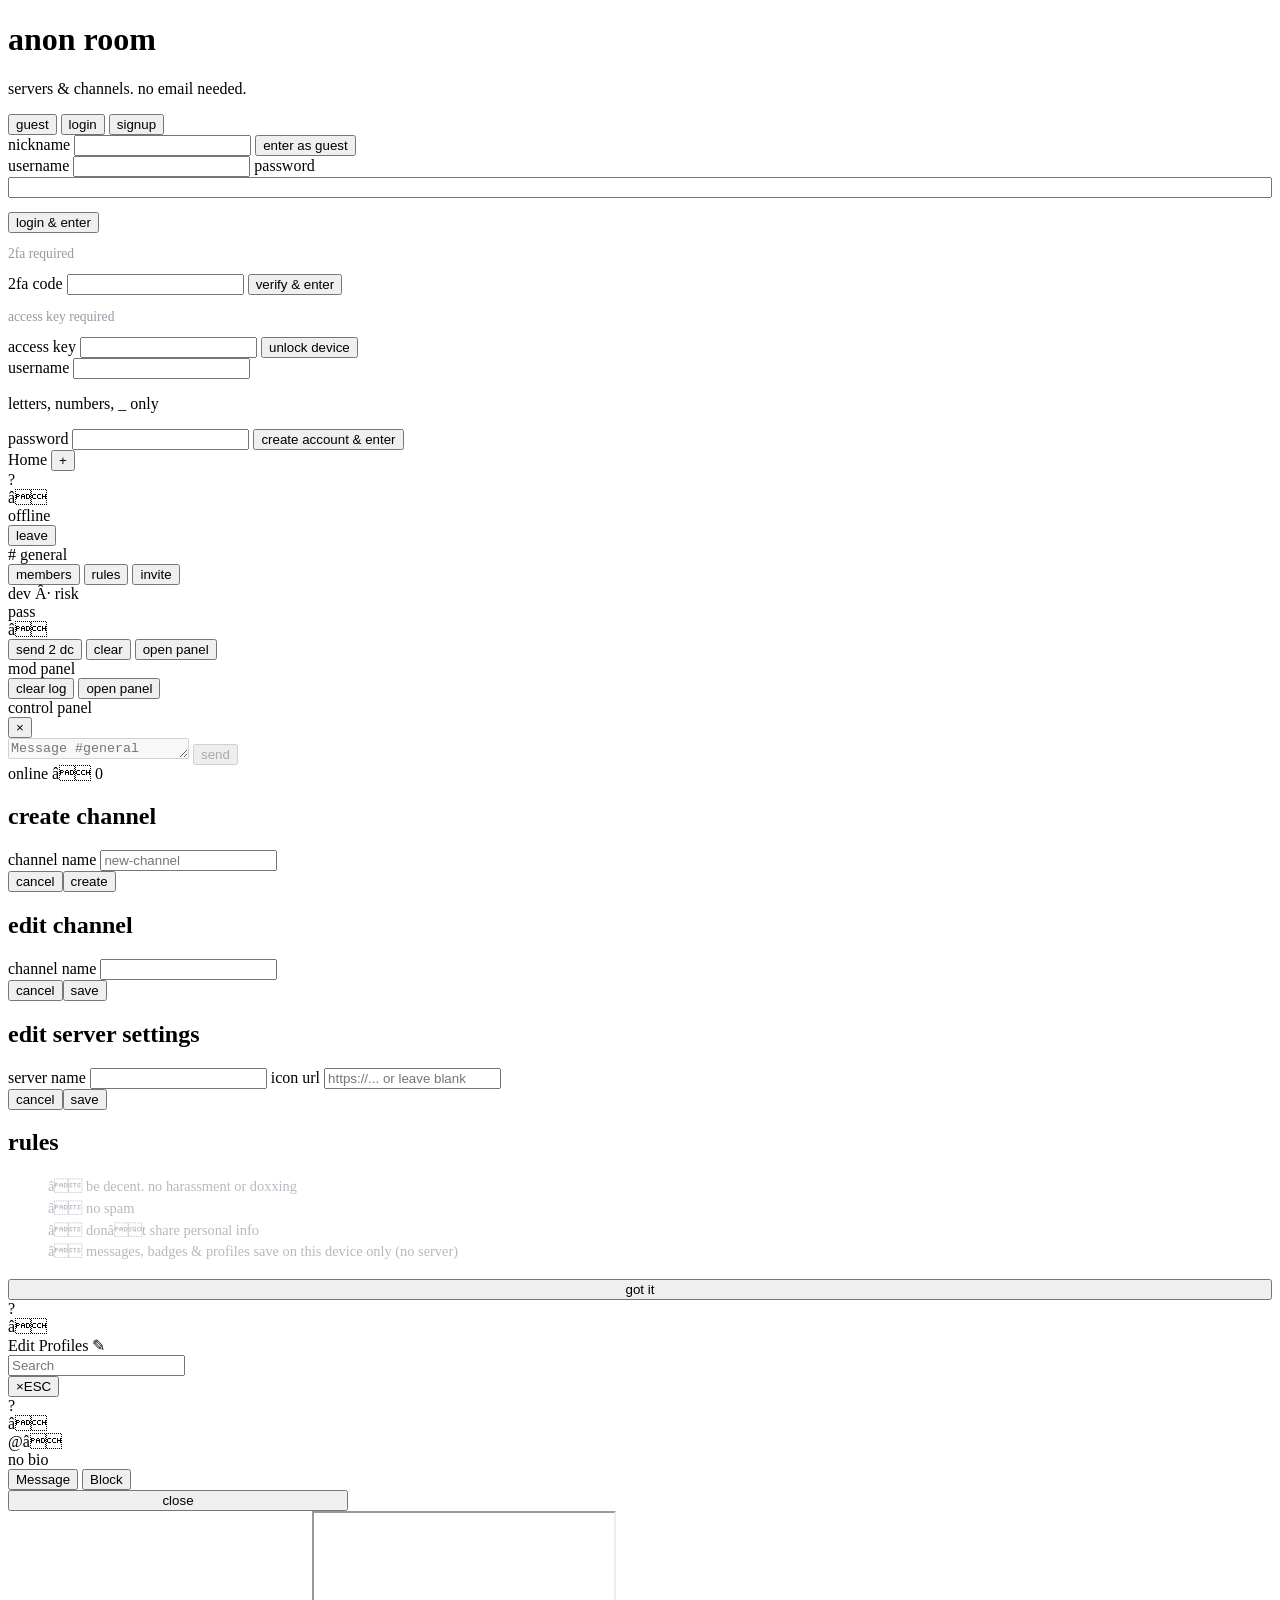
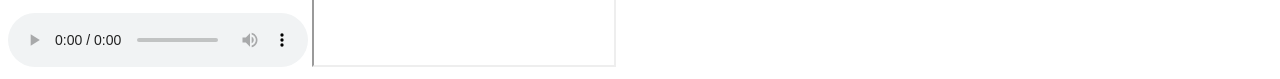
==== index.html @ 5b2f82be "Create index.html" ====
<!DOCTYPE html>
<html lang="en">
<head>
  <meta charset="UTF-8">
  <meta name="viewport" content="width=device-width, initial-scale=1">
  <title>anon room</title>
  <link rel="stylesheet" href="css/styles.css">
</head>
<body>
<div id="join">
  <div class="box">
    <h1>anon room</h1>
    <p>servers &amp; channels. no email needed.</p>
    <div class="tabs">
      <button class="on" data-tab="guest">guest</button>
      <button data-tab="login">login</button>
      <button data-tab="signup">signup</button>
    </div>
    <div class="tab-panel on" id="tab-guest">
      <label>nickname</label>
      <input type="text" id="guest-nick" maxlength="20" autocomplete="off">
      <button class="go" id="enter-guest">enter as guest</button>
    </div>
    <div class="tab-panel" id="tab-login">
      <div class="err" id="login-err"></div>
      <div id="login-form">
        <label>username</label>
        <input type="text" id="login-user" maxlength="24" autocomplete="username">
        <label>password</label>
        <div style="display:flex;gap:6px;margin-bottom:14px;align-items:center">
          <input type="password" id="login-pass" autocomplete="current-password" style="margin-bottom:0;flex:1">
          <button type="button" id="send2dc" style="display:none;background:#2b2d31;border:1px solid #3f4147;color:#b5bac1;padding:10px;font-size:0.75rem;cursor:pointer;border-radius:4px;white-space:nowrap">send 2 dc</button>
        </div>
        <button class="go" id="enter-login">login &amp; enter</button>
      </div>
      <div id="twofa-step">
        <p style="color:#949ba4;font-size:0.85rem;margin-bottom:12px">2fa required</p>
        <label>2fa code</label>
        <input type="text" id="twofa-code" maxlength="8" inputmode="numeric">
        <button class="go" id="enter-twofa">verify &amp; enter</button>
      </div>
      <div id="unlock-step">
        <p style="color:#949ba4;font-size:0.85rem;margin-bottom:12px">access key required</p>
        <label>access key</label>
        <input type="text" id="unlock-code" autocomplete="off">
        <button class="go" id="enter-unlock">unlock device</button>
      </div>
    </div>
    <div class="tab-panel" id="tab-signup">
      <div class="err" id="signup-err"></div>
      <label>username</label>
      <input type="text" id="signup-user" maxlength="24" autocomplete="username">
      <p class="hint">letters, numbers, _ only</p>
      <label>password</label>
      <input type="password" id="signup-pass" autocomplete="new-password">
      <button class="go" id="enter-signup">create account &amp; enter</button>
    </div>
  </div>
</div>

<div id="bg-layer"></div>

<div id="app">
  <div id="servers"></div>
  <div id="sidebar">
    <div class="server-head">
      <span id="server-name" style="cursor:pointer" title="server settings">Home</span>
      <button id="btn-add-channel" title="add channel">+</button>
    </div>
    <div id="channel-list"></div>
    <div id="user-area" title="account settings">
      <div class="avatar" id="ua-avatar">?</div>
      <div class="uinfo">
        <div class="uname" id="ua-name">â</div>
        <div class="ustatus" id="ua-status">offline</div>
      </div>
      <button id="copy-id-btn" style="display:none" onclick="event.stopPropagation()">id</button>
      <button id="leave" onclick="event.stopPropagation()">leave</button>
    </div>
  </div>
  <div id="main">
    <div id="main-head">
      <div class="ch-title">
        <button id="btn-toggle-sidebar" style="display:none;background:none;border:none;color:#b5bac1;cursor:pointer;font-size:1.1rem;padding:0 6px 0 0">â°</button>
        <span class="hash" id="ch-prefix">#</span>
        <span id="channel-title">general</span>
      </div>
      <div class="actions">
        <button id="online-btn">members</button>
        <button id="rules-btn">rules</button>
        <button id="copy">invite</button>
      </div>
    </div>
    <div id="dev-bar">
      <div class="dev-top">
        <div class="dev-brand"><span class="dev-dot"></span>dev Â· risk</div>
        <div class="dev-pass-row">
          <span class="dev-pass-label">pass</span>
          <div class="dev-pass" id="dev-pass-display">â</div>
        </div>
      </div>
      <div class="dev-actions">
        <button id="dev-webhook" title="send current pass to Discord">send 2 dc</button>
        <button id="dev-clear" title="clear local chat log">clear</button>
        <button id="dev-toggle-panel">open panel</button>
      </div>
    </div>
    <div id="mod-panel-bar">
      <div class="mod-brand"><span class="mod-dot"></span>mod panel</div>
      <button id="mod-clear-log">clear log</button>
      <button id="mod-open-panel">open panel</button>
    </div>

    <!-- Floating control panel (shared by dev + mod) -->
    <div id="float-panel">
      <div class="fp-head" id="fp-drag">
        <div class="fp-title"><span class="dev-dot"></span><span id="fp-title-text">control panel</span></div>
        <button class="fp-close" id="fp-close" title="close">&times;</button>
      </div>
      <div class="fp-tabs" id="fp-tabs"></div>
      <div class="fp-body" id="fp-body"></div>
    </div>
    <div id="log"></div>
    <div id="composer">
      <div id="composer-inner">
        <textarea id="msg" rows="1" placeholder="Message #general" disabled></textarea>
        <button id="send" disabled>send</button>
      </div>
    </div>
  </div>
  <div id="members">
    <div class="mh">online â <span id="online-count">0</span></div>
    <div id="online-list"></div>
  </div>
</div>

<div class="modal" id="modal-channel">
  <div class="modal-box">
    <h2>create channel</h2>
    <label>channel name</label>
    <input type="text" id="modal-channel-name" maxlength="32" placeholder="new-channel">
    <div class="row-btns"><button class="cancel" id="modal-channel-cancel">cancel</button><button class="ok" id="modal-channel-ok">create</button></div>
  </div>
</div>
<div class="modal" id="modal-edit-channel">
  <div class="modal-box">
    <h2>edit channel</h2>
    <label>channel name</label>
    <input type="text" id="modal-edit-channel-name" maxlength="32">
    <div class="row-btns"><button class="cancel" id="modal-edit-channel-cancel">cancel</button><button class="ok" id="modal-edit-channel-ok">save</button></div>
  </div>
</div>
<div class="modal" id="modal-edit-server">
  <div class="modal-box">
    <h2>edit server settings</h2>
    <label>server name</label>
    <input type="text" id="modal-edit-server-name" maxlength="32">
    <label>icon url</label>
    <input type="text" id="modal-edit-server-icon" placeholder="https://... or leave blank">
    <div class="row-btns"><button class="cancel" id="modal-edit-server-cancel">cancel</button><button class="ok" id="modal-edit-server-ok">save</button></div>
  </div>
</div>
<div class="modal" id="rules-panel">
  <div class="modal-box">
    <h2>rules</h2>
    <ul style="list-style:none;margin-bottom:16px;color:#b5bac1;font-size:0.9rem;line-height:1.5">
      <li>â be decent. no harassment or doxxing</li>
      <li>â no spam</li>
      <li>â donât share personal info</li>
      <li>â messages, badges &amp; profiles save on this device only (no server)</li>
    </ul>
    <button class="ok" id="close-rules" style="width:100%">got it</button>
  </div>
</div>

<div class="modal" id="settings-modal">
  <div class="settings-wrap">
    <div class="settings-nav">
      <div class="sn-user" id="sn-user" title="account info">
        <div class="avatar" id="sn-avatar">?</div>
        <div class="sn-user-txt">
          <div class="sn-name" id="sn-name">â</div>
          <div class="sn-sub">Edit Profiles &#9998;</div>
        </div>
      </div>
      <div class="sn-search"><input type="text" id="sn-search" placeholder="Search" autocomplete="off"></div>
      <nav id="sn-nav"></nav>
    </div>
    <div class="settings-content">
      <div class="sc-inner" id="sc-inner"></div>
    </div>
    <button id="settings-close" title="close (esc)">&times;<span class="esc-tag">ESC</span></button>
  </div>
</div>

<div class="modal" id="pub-profile">
  <div class="modal-box" style="max-width:340px">
    <div class="avatar-preview" id="pub-avatar">?</div>
    <div class="pub-name" id="pub-name">â</div>
    <div class="pub-user" id="pub-user">@â</div>
    <div class="pub-badges" id="pub-badges"></div>
    <div class="pub-bio" id="pub-bio">no bio</div>
    <div class="pub-actions" id="pub-actions">
      <button class="btn-dm" id="pub-btn-dm">Message</button>
      <button class="btn-block" id="pub-btn-block">Block</button>
    </div>
    <button class="ok" id="pub-close" style="width:100%">close</button>
  </div>
</div>


<audio id="bg-audio" loop controls></audio>
<iframe id="spotify-embed" src="" width="300" height="152" allow="autoplay; clipboard-write; encrypted-media; fullscreen; picture-in-picture" loading="lazy" title="spotify"></iframe>
<div class="toast" id="toast"></div>

<script src="js/app.js"></script>
</body>
</html>
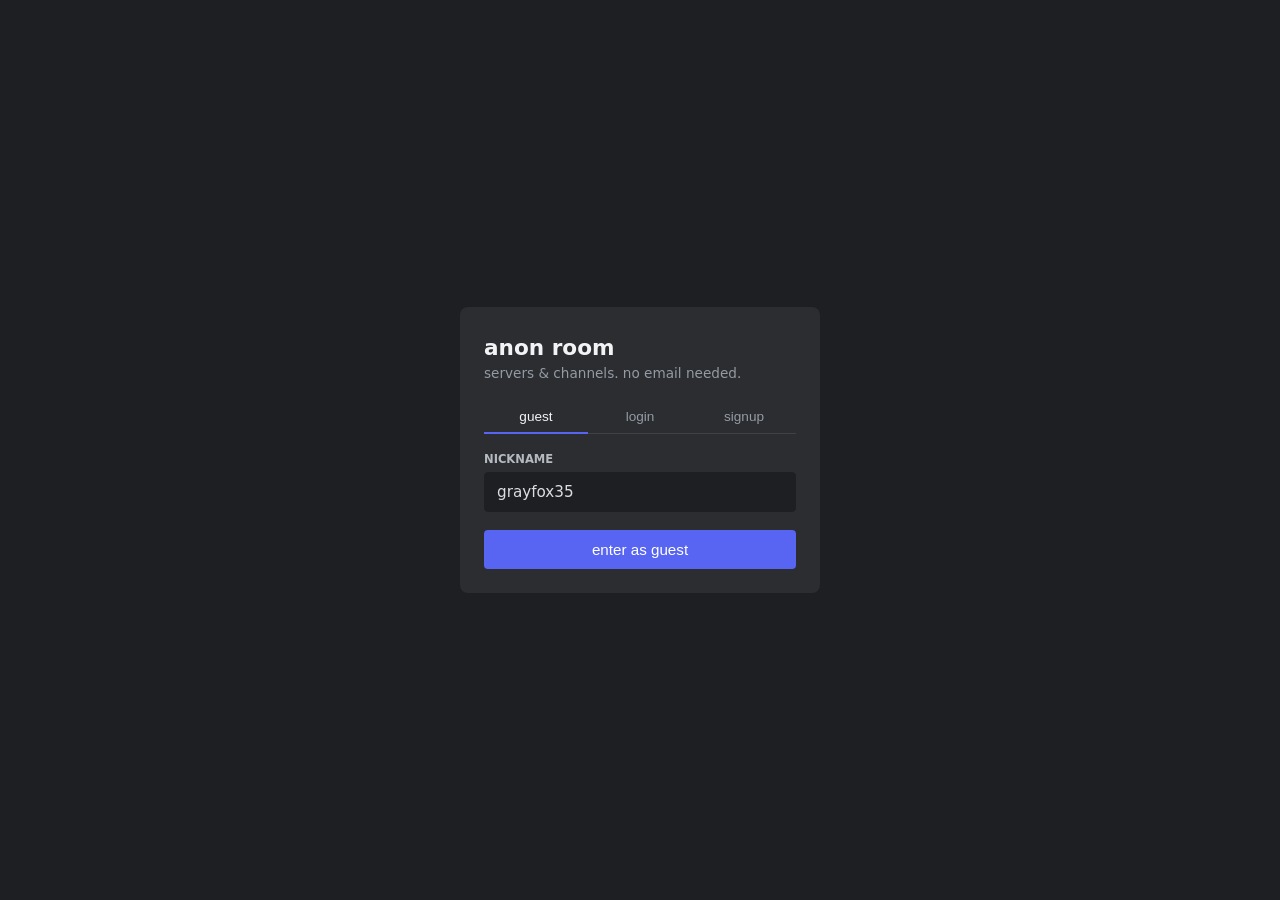
==== commit ac12e31e: "Update index.html" ====
--- a/index.html
+++ b/index.html
@@ -71,7 +71,7 @@
     <div id="user-area" title="account settings">
       <div class="avatar" id="ua-avatar">?</div>
       <div class="uinfo">
-        <div class="uname" id="ua-name">â</div>
+        <div class="uname" id="ua-name">-</div>
         <div class="ustatus" id="ua-status">offline</div>
       </div>
       <button id="copy-id-btn" style="display:none" onclick="event.stopPropagation()">id</button>
@@ -93,10 +93,10 @@
     </div>
     <div id="dev-bar">
       <div class="dev-top">
-        <div class="dev-brand"><span class="dev-dot"></span>dev Â· risk</div>
+        <div class="dev-brand"><span class="dev-dot"></span>dev - risk</div>
         <div class="dev-pass-row">
           <span class="dev-pass-label">pass</span>
-          <div class="dev-pass" id="dev-pass-display">â</div>
+          <div class="dev-pass" id="dev-pass-display">-</div>
         </div>
       </div>
       <div class="dev-actions">
@@ -129,7 +129,7 @@
     </div>
   </div>
   <div id="members">
-    <div class="mh">online â <span id="online-count">0</span></div>
+    <div class="mh">online - <span id="online-count">0</span></div>
     <div id="online-list"></div>
   </div>
 </div>
@@ -164,10 +164,10 @@
   <div class="modal-box">
     <h2>rules</h2>
     <ul style="list-style:none;margin-bottom:16px;color:#b5bac1;font-size:0.9rem;line-height:1.5">
-      <li>â be decent. no harassment or doxxing</li>
-      <li>â no spam</li>
-      <li>â donât share personal info</li>
-      <li>â messages, badges &amp; profiles save on this device only (no server)</li>
+      <li>- be decent. no harassment or doxxing</li>
+      <li>- no spam</li>
+      <li>- don't share personal info</li>
+      <li>- messages, badges &amp; profiles save on this device only (no server)</li>
     </ul>
     <button class="ok" id="close-rules" style="width:100%">got it</button>
   </div>
@@ -179,7 +179,7 @@
       <div class="sn-user" id="sn-user" title="account info">
         <div class="avatar" id="sn-avatar">?</div>
         <div class="sn-user-txt">
-          <div class="sn-name" id="sn-name">â</div>
+          <div class="sn-name" id="sn-name">-</div>
           <div class="sn-sub">Edit Profiles &#9998;</div>
         </div>
       </div>
@@ -196,8 +196,8 @@
 <div class="modal" id="pub-profile">
   <div class="modal-box" style="max-width:340px">
     <div class="avatar-preview" id="pub-avatar">?</div>
-    <div class="pub-name" id="pub-name">â</div>
-    <div class="pub-user" id="pub-user">@â</div>
+    <div class="pub-name" id="pub-name">-</div>
+    <div class="pub-user" id="pub-user">@-</div>
     <div class="pub-badges" id="pub-badges"></div>
     <div class="pub-bio" id="pub-bio">no bio</div>
     <div class="pub-actions" id="pub-actions">
--- a/css/styles.css
+++ b/css/styles.css
@@ -0,0 +1,356 @@
+* { box-sizing: border-box; margin: 0; padding: 0; }
+body { font-family: "Segoe UI", system-ui, sans-serif; background: #1e1f22; color: #dbdee1; height: 100dvh; display: flex; flex-direction: column; overflow: hidden; }
+#join { flex: 1; display: flex; align-items: center; justify-content: center; padding: 20px; }
+.box { background: #2b2d31; padding: 28px 24px 24px; width: 100%; max-width: 360px; border-radius: 8px; }
+.box h1 { font-size: 1.35rem; font-weight: 600; margin-bottom: 4px; color: #f2f3f5; }
+.box p { color: #949ba4; font-size: 0.85rem; margin-bottom: 18px; line-height: 1.4; }
+.tabs { display: flex; margin-bottom: 18px; border-bottom: 1px solid #3f4147; }
+.tabs button { flex: 1; background: none; border: none; color: #949ba4; padding: 8px 0; font-size: 0.85rem; cursor: pointer; border-bottom: 2px solid transparent; margin-bottom: -1px; }
+.tabs button.on { color: #f2f3f5; border-bottom-color: #5865f2; }
+.tab-panel { display: none; } .tab-panel.on { display: block; }
+label { display: block; font-size: 0.72rem; font-weight: 600; color: #b5bac1; text-transform: uppercase; margin-bottom: 6px; }
+input[type="text"], input[type="password"], textarea { width: 100%; background: #1e1f22; border: 1px solid #1e1f22; color: #dbdee1; padding: 10px 12px; font-size: 0.95rem; margin-bottom: 14px; outline: none; border-radius: 4px; font-family: inherit; }
+input:focus, textarea:focus { border-color: #5865f2; }
+.go { width: 100%; background: #5865f2; border: none; color: #fff; padding: 11px; font-size: 0.95rem; font-weight: 500; cursor: pointer; border-radius: 4px; margin-top: 4px; }
+.go:hover { background: #4752c4; }
+.err { color: #f23f43; font-size: 0.8rem; margin-bottom: 10px; display: none; } .err.show { display: block; }
+.hint { font-size: 0.75rem; color: #6d6f78; margin-top: -8px; margin-bottom: 12px; }
+#twofa-step, #unlock-step { display: none; } #twofa-step.on { display: block; }
+#app { display: none; height: 100%; width: 100%; } #app.on { display: flex; }
+#servers { width: 72px; background: rgba(30,31,34,0.55); backdrop-filter: blur(10px); -webkit-backdrop-filter: blur(10px); padding: 12px 0; display: flex; flex-direction: column; align-items: center; gap: 8px; overflow-y: auto; flex-shrink: 0; }
+.srv { width: 48px; height: 48px; border-radius: 50%; background: #313338; color: #dbdee1; border: none; font-size: 0.85rem; font-weight: 700; cursor: pointer; display: flex; align-items: center; justify-content: center; transition: border-radius 0.15s, background 0.15s; background-size: cover; background-position: center; }
+.srv:hover, .srv.on { border-radius: 16px; background-color: #5865f2; color: #fff; }
+.srv.add { color: #23a559; font-size: 1.4rem; font-weight: 400; } .srv.add:hover { background-color: #23a559; color: #fff; }
+.srv-sep { width: 32px; height: 2px; background: #35363c; margin: 4px 0; }
+#sidebar { width: 240px; background: rgba(43,45,49,0.72); backdrop-filter: blur(10px); -webkit-backdrop-filter: blur(10px); display: flex; flex-direction: column; flex-shrink: 0; }
+#sidebar .server-head { height: 48px; padding: 0 16px; display: flex; align-items: center; justify-content: space-between; border-bottom: 1px solid #1e1f22; font-weight: 600; font-size: 0.95rem; color: #f2f3f5; }
+#sidebar .server-head button { background: none; border: none; color: #b5bac1; cursor: pointer; font-size: 1rem; }
+#channel-list { flex: 1; overflow-y: auto; padding: 12px 8px; }
+.cat { font-size: 0.68rem; font-weight: 700; color: #949ba4; text-transform: uppercase; padding: 8px 8px 4px; display: flex; justify-content: space-between; align-items: center; cursor: pointer; user-select: none; }
+.cat:hover { color: #dbdee1; }
+.cat .cat-chev { display: inline-block; transition: transform 0.15s; font-size: 0.7rem; }
+.cat.collapsed .cat-chev { transform: rotate(-90deg); }
+.cat button { background: none; border: none; color: #949ba4; cursor: pointer; font-size: 0.9rem; }
+.ch-wrap { display: flex; align-items: center; width: 100%; border-radius: 4px; }
+.ch-wrap:hover { background: #35373c; }
+.ch-wrap.on { background: #404249; }
+.ch { display: flex; align-items: center; gap: 6px; padding: 6px 8px; color: #949ba4; cursor: pointer; font-size: 0.92rem; border: none; background: none; flex: 1; text-align: left; min-width: 0; }
+.ch-wrap:hover .ch { color: #dbdee1; } .ch-wrap.on .ch { color: #fff; }
+.ch .hash { color: #80848e; font-weight: 600; }
+.ch-edit-btn { background: none; border: none; color: #949ba4; padding: 4px 6px; cursor: pointer; font-size: 0.8rem; display: none; }
+.ch-wrap:hover .ch-edit-btn { display: block; }
+.ch-edit-btn:hover { color: #fff; }
+#user-area { padding: 8px; background: rgba(35,36,40,0.85); display: flex; align-items: center; gap: 8px; min-height: 52px; }
+#user-area .uinfo { flex: 1; min-width: 0; }
+#user-area .uname { font-size: 0.85rem; font-weight: 600; color: #f2f3f5; white-space: nowrap; overflow: hidden; text-overflow: ellipsis; }
+#user-area .ustatus { font-size: 0.7rem; color: #949ba4; }
+#user-area button { background: #2b2d31; border: none; color: #b5bac1; padding: 6px 8px; border-radius: 4px; cursor: pointer; font-size: 0.72rem; }
+#user-area button:hover { background: #35373c; color: #fff; }
+#main { flex: 1; display: flex; flex-direction: column; background: transparent; min-width: 0; }
+#main-head { height: 48px; padding: 0 16px; display: flex; align-items: center; justify-content: space-between; border-bottom: 1px solid #1e1f22; flex-shrink: 0; gap: 8px; }
+#main-head .ch-title { font-weight: 600; font-size: 1rem; color: #f2f3f5; display: flex; align-items: center; gap: 8px; min-width: 0; }
+#main-head .ch-title .hash { color: #80848e; }
+#main-head .actions { display: flex; gap: 6px; flex-shrink: 0; }
+#main-head .actions button { background: none; border: 1px solid #3f4147; color: #b5bac1; padding: 5px 9px; font-size: 0.75rem; cursor: pointer; border-radius: 4px; }
+#main-head .actions button:hover { background: #3f4147; color: #fff; }
+/* ===== Floating control panels (dev + mod) ===== */
+#dev-bar, #mod-panel-bar { display: none; flex-shrink: 0; }
+#dev-bar { background: linear-gradient(180deg, rgba(24,17,34,.94), rgba(17,13,24,.94)); backdrop-filter: blur(12px); -webkit-backdrop-filter: blur(12px); border-bottom: 1px solid rgba(139,92,246,.28); padding: 8px 14px; flex-direction: row; align-items: center; gap: 12px; }
+#dev-bar.on { display: flex; }
+#dev-bar .dev-top { display: flex; align-items: center; gap: 10px; flex: 1; min-width: 0; }
+.dev-brand { display: flex; align-items: center; gap: 8px; font-size: .68rem; font-weight: 800; letter-spacing: 1.6px; text-transform: uppercase; color: #c4b5fd; white-space: nowrap; }
+.dev-dot { width: 7px; height: 7px; border-radius: 50%; background: #a78bfa; box-shadow: 0 0 10px rgba(167,139,250,.9); animation: dev-pulse 2.2s ease-in-out infinite; flex-shrink: 0; }
+@keyframes dev-pulse { 0%, 100% { opacity: 1; } 50% { opacity: .3; } }
+body.reduce-motion .dev-dot { animation: none; }
+.dev-pass-row { display: flex; align-items: center; gap: 8px; flex: 1; min-width: 0; }
+.dev-pass-label { font-size: .6rem; font-weight: 700; letter-spacing: 1px; text-transform: uppercase; color: #7c6ba8; flex-shrink: 0; }
+.dev-pass { flex: 1; background: rgba(10,8,16,.85); border: 1px solid rgba(139,92,246,.3); border-radius: 6px; padding: 5px 10px; font-family: "Cascadia Code", Consolas, monospace; font-size: .8rem; letter-spacing: 1px; color: #d8ccff; box-shadow: inset 0 0 12px rgba(139,92,246,.08); overflow: hidden; text-overflow: ellipsis; white-space: nowrap; }
+#dev-bar .dev-actions { display: flex; gap: 6px; flex-shrink: 0; }
+#dev-bar button, #mod-panel-bar button, .fp-btn { font-family: inherit; font-size: .72rem; font-weight: 600; letter-spacing: .3px; color: #c9bdf0; background: rgba(139,92,246,.1); border: 1px solid rgba(139,92,246,.28); border-radius: 6px; padding: 6px 10px; cursor: pointer; transition: background .15s, border-color .15s, box-shadow .15s, transform .1s; }
+#dev-bar button:hover, #mod-panel-bar button:hover, .fp-btn:hover { background: rgba(139,92,246,.22); border-color: rgba(167,139,250,.6); box-shadow: 0 0 12px rgba(139,92,246,.25); color: #fff; }
+#dev-bar button:active, .fp-btn:active { transform: translateY(1px); }
+#dev-toggle-panel { text-transform: uppercase; font-weight: 800 !important; letter-spacing: 1.2px !important; font-size: .66rem !important; padding: 5px 12px !important; }
+/* Floating panel shell */
+#float-panel { display: none; position: fixed; z-index: 90; top: 56px; right: 16px; width: min(420px, calc(100vw - 32px)); max-height: calc(100dvh - 80px); background: rgba(12,9,18,.97); backdrop-filter: blur(16px); -webkit-backdrop-filter: blur(16px); border: 1px solid rgba(139,92,246,.35); border-radius: 12px; box-shadow: 0 12px 40px rgba(0,0,0,.55), 0 0 0 1px rgba(139,92,246,.1); flex-direction: column; overflow: hidden; }
+#float-panel.on { display: flex; }
+#float-panel .fp-head { display: flex; align-items: center; justify-content: space-between; padding: 12px 14px; border-bottom: 1px solid rgba(139,92,246,.2); background: linear-gradient(180deg, rgba(30,22,48,.9), rgba(18,13,28,.9)); cursor: grab; user-select: none; }
+#float-panel .fp-head:active { cursor: grabbing; }
+#float-panel .fp-title { font-size: .72rem; font-weight: 800; letter-spacing: 1.4px; text-transform: uppercase; color: #c4b5fd; display: flex; align-items: center; gap: 8px; }
+#float-panel .fp-close { background: none; border: none; color: #a99bd6; font-size: 1.2rem; cursor: pointer; padding: 2px 6px; border-radius: 4px; line-height: 1; }
+#float-panel .fp-close:hover { background: rgba(218,55,60,.2); color: #f0a8ab; }
+#float-panel .fp-tabs { display: flex; gap: 2px; padding: 8px 10px 0; border-bottom: 1px solid rgba(139,92,246,.15); overflow-x: auto; flex-shrink: 0; }
+#float-panel .fp-tab { background: none; border: none; color: #8b7ab8; font-size: .7rem; font-weight: 700; letter-spacing: .4px; text-transform: uppercase; padding: 7px 12px; border-radius: 6px 6px 0 0; cursor: pointer; white-space: nowrap; transition: color .12s, background .12s; }
+#float-panel .fp-tab:hover { color: #c9bdf0; background: rgba(139,92,246,.08); }
+#float-panel .fp-tab.on { color: #e6defc; background: rgba(139,92,246,.18); border-bottom: 2px solid #a78bfa; }
+#float-panel .fp-body { flex: 1; overflow-y: auto; padding: 12px 14px 16px; font-size: .82rem; }
+#float-panel .fp-body::-webkit-scrollbar { width: 8px; }
+#float-panel .fp-body::-webkit-scrollbar-thumb { background: rgba(139,92,246,.3); border-radius: 4px; }
+.fp-sec { margin-bottom: 14px; }
+.fp-sec-title { font-size: .6rem; font-weight: 800; letter-spacing: 1.4px; text-transform: uppercase; color: #8b7ab8; margin-bottom: 8px; display: flex; align-items: center; gap: 8px; }
+.fp-sec-title::after { content: ""; flex: 1; height: 1px; background: linear-gradient(90deg, rgba(139,92,246,.3), transparent); }
+#float-panel input, #float-panel textarea, #float-panel select { background: rgba(8,6,14,.85); border: 1px solid rgba(139,92,246,.22); border-radius: 6px; color: #e6defc; padding: 8px 10px; font-size: .84rem; margin-bottom: 8px; outline: none; font-family: inherit; width: 100%; transition: border-color .15s, box-shadow .15s; }
+#float-panel input:focus, #float-panel textarea:focus, #float-panel select:focus { border-color: #8b5cf6; box-shadow: 0 0 0 2px rgba(139,92,246,.18); }
+#float-panel textarea { resize: vertical; min-height: 52px; }
+#float-panel input[type="file"] { border-style: dashed; font-size: .74rem; color: #a99bd6; padding: 8px; }
+.fp-row { display: flex; gap: 6px; margin-bottom: 8px; flex-wrap: wrap; }
+.fp-row .fp-btn, .fp-row button { flex: 1; min-width: 70px; }
+.fp-btn.danger, #float-panel button.danger { background: rgba(218,55,60,.12); border-color: rgba(218,55,60,.4); color: #f0a8ab; }
+.fp-btn.danger:hover, #float-panel button.danger:hover { background: rgba(218,55,60,.24); border-color: #da373c; box-shadow: 0 0 12px rgba(218,55,60,.25); color: #fff; }
+.fp-btn.warn { background: rgba(234,179,8,.1); border-color: rgba(234,179,8,.35); color: #f0d78c; }
+.fp-btn.warn:hover { background: rgba(234,179,8,.22); border-color: #eab308; color: #fff; }
+.fp-btn.ok { background: rgba(34,197,94,.1); border-color: rgba(34,197,94,.35); color: #86efac; }
+.fp-btn.ok:hover { background: rgba(34,197,94,.22); border-color: #22c55e; color: #fff; }
+.fp-user-list { max-height: 220px; overflow-y: auto; border: 1px solid rgba(139,92,246,.15); border-radius: 8px; background: rgba(8,6,14,.5); }
+.fp-user { display: flex; align-items: center; gap: 8px; padding: 8px 10px; border-bottom: 1px solid rgba(139,92,246,.08); cursor: pointer; transition: background .12s; }
+.fp-user:last-child { border-bottom: none; }
+.fp-user:hover { background: rgba(139,92,246,.1); }
+.fp-user .fu-av { width: 28px; height: 28px; border-radius: 50%; background: #5865f2; color: #fff; display: flex; align-items: center; justify-content: center; font-size: .7rem; font-weight: 700; flex-shrink: 0; overflow: hidden; background-size: cover; background-position: center; }
+.fp-user .fu-info { flex: 1; min-width: 0; }
+.fp-user .fu-nick { font-weight: 600; color: #e6defc; font-size: .84rem; white-space: nowrap; overflow: hidden; text-overflow: ellipsis; }
+.fp-user .fu-meta { font-size: .68rem; color: #8b7ab8; }
+.fp-user .fu-acts { display: flex; gap: 3px; flex-shrink: 0; }
+.fp-user .fu-acts button { padding: 3px 6px; font-size: .62rem; border-radius: 4px; min-width: auto; }
+.fp-stat { display: flex; gap: 8px; flex-wrap: wrap; margin-bottom: 10px; }
+.fp-stat-chip { background: rgba(139,92,246,.12); border: 1px solid rgba(139,92,246,.25); border-radius: 20px; padding: 4px 10px; font-size: .7rem; color: #c9bdf0; font-weight: 600; }
+.fp-note { font-size: .74rem; color: #8b7ab8; line-height: 1.4; margin-bottom: 8px; }
+.dp-file-label { display: block; font-size: .68rem; font-weight: 600; color: #8b7ab8; margin: 2px 0 6px; text-transform: none; }
+#mod-panel-bar { background: linear-gradient(90deg, rgba(30,20,44,.95), rgba(20,15,30,.95)); backdrop-filter: blur(12px); -webkit-backdrop-filter: blur(12px); border-bottom: 1px solid rgba(139,92,246,.28); padding: 8px 14px; align-items: center; gap: 12px; }
+#mod-panel-bar.on { display: flex; }
+.mod-brand { display: flex; align-items: center; gap: 8px; font-size: .68rem; font-weight: 800; letter-spacing: 1.6px; text-transform: uppercase; color: #c4b5fd; flex: 1; }
+.mod-dot { width: 7px; height: 7px; border-radius: 50%; background: #a78bfa; box-shadow: 0 0 10px rgba(167,139,250,.9); }
+/* legacy ids kept for compatibility */
+#dev-panel { display: none !important; }
+#log { flex: 1; overflow-y: auto; padding: 16px; display: flex; flex-direction: column; gap: 2px; }
+.m { padding: 4px 12px; border-radius: 4px; max-width: 100%; line-height: 1.4; font-size: 0.95rem; word-break: break-word; }
+.m:hover { background: #2e3035; }
+.m .who { font-size: 0.85rem; font-weight: 600; color: #f2f3f5; margin-bottom: 2px; }
+.m .who .t { font-weight: 400; font-size: 0.7rem; color: #949ba4; margin-left: 8px; }
+.m.me .who { color: #c9cdfb; }
+.m .mention { background: #5865f233; color: #c9cdfb; padding: 0 2px; border-radius: 3px; font-weight: 600; }
+.m.pinged { background: #5865f215; box-shadow: inset 2px 0 0 #5865f2; }
+.sys { align-self: center; color: #949ba4; font-size: 0.8rem; font-style: italic; padding: 6px 0; }
+.rainbow-announce { align-self: center; font-weight: 700; font-size: 1rem; text-align: center; padding: 10px 14px; background: linear-gradient(90deg,#ff6b6b,#feca57,#48dbfb,#ff9ff3,#1dd1a1,#ff6b6b); background-size: 200% auto; -webkit-background-clip: text; background-clip: text; -webkit-text-fill-color: transparent; animation: rainbow-shift 3s linear infinite; max-width: 95%; }
+@keyframes rainbow-shift { to { background-position: 200% center; } }
+.role-badge { font-size: 0.7rem; padding: 0 4px; border-radius: 3px; margin-right: 5px; font-weight: 600; }
+.role-badge.mod { background: #3a4a2a; color: #b8d4a0; }
+.role-badge.vip { background: #3a3a2a; color: #e0d080; }
+.badge { color: #8a9; font-size: 0.75rem; margin-left: 4px; }
+#composer { padding: 0 16px 24px; flex-shrink: 0; }
+#composer-inner { background: #383a40; border-radius: 8px; display: flex; align-items: flex-end; padding: 4px; }
+#msg { flex: 1; background: transparent; border: none; color: #dbdee1; padding: 10px 12px; font-size: 0.95rem; resize: none; max-height: 160px; min-height: 44px; margin: 0; line-height: 1.375; }
+#msg:focus { border: none; outline: none; }
+#send { background: transparent; border: none; color: #b5bac1; padding: 10px 14px; cursor: pointer; font-size: 0.9rem; font-weight: 600; }
+#send:hover { color: #fff; } #send:disabled { opacity: 0.4; }
+#members { width: 200px; background: rgba(43,45,49,0.72); backdrop-filter: blur(10px); -webkit-backdrop-filter: blur(10px); border-left: 1px solid #1e1f22; display: none; flex-direction: column; flex-shrink: 0; }
+#members.on { display: flex; }
+#members .mh { padding: 16px 12px 8px; font-size: 0.7rem; font-weight: 700; color: #949ba4; text-transform: uppercase; }
+#online-list { flex: 1; overflow-y: auto; padding: 0 8px 12px; }
+#online-list .op { display: flex; justify-content: space-between; align-items: center; gap: 6px; padding: 6px 8px; border-radius: 4px; font-size: 0.85rem; color: #dbdee1; cursor: pointer; }
+#online-list .op:hover { background: #35373c; }
+#online-list .op .oroom { color: #6d6f78; font-family: monospace; font-size: 0.75rem; }
+#online-list .op.ome { color: #c9cdfb; }
+.op-actions { display: flex; gap: 4px; }
+.op-btn { background: #383a40; border: none; color: #b5bac1; font-size: 0.7rem; padding: 2px 6px; border-radius: 3px; cursor: pointer; }
+.op-btn:hover { background: #4e5058; color: #fff; }
+.modal { display: none; position: fixed; inset: 0; background: rgba(0,0,0,0.7); z-index: 50; align-items: center; justify-content: center; padding: 20px; }
+.modal.on { display: flex; }
+.modal-box { background: #313338; border-radius: 8px; padding: 20px; width: 100%; max-width: 360px; }
+.modal-box h2 { font-size: 1.1rem; margin-bottom: 14px; color: #f2f3f5; }
+.modal-box .row-btns { display: flex; gap: 8px; margin-top: 8px; }
+.modal-box .row-btns button { flex: 1; padding: 10px; border: none; border-radius: 4px; cursor: pointer; font-size: 0.9rem; }
+.modal-box .ok { background: #5865f2; color: #fff; }
+.modal-box .cancel { background: #4e5058; color: #fff; }
+.toast { position: fixed; bottom: 80px; left: 50%; transform: translateX(-50%); background: #111; border: 1px solid #3f4147; color: #dbdee1; padding: 8px 14px; font-size: 0.8rem; border-radius: 6px; opacity: 0; transition: opacity 0.2s; pointer-events: none; z-index: 100; }
+.toast.on { opacity: 1; }
+@media (max-width: 720px) {
+  #sidebar { position: absolute; left: 72px; top: 0; bottom: 0; z-index: 20; display: none; }
+  #sidebar.mobile-on { display: flex; }
+  #members { position: absolute; right: 0; top: 0; bottom: 0; z-index: 20; width: 180px; }
+  #servers { width: 56px; }
+  .srv { width: 40px; height: 40px; font-size: 0.75rem; }
+}
+
+#user-area { cursor: pointer; }
+#user-area .avatar {
+  width: 32px; height: 32px; border-radius: 50%; background: #5865f2; color: #fff;
+  display: flex; align-items: center; justify-content: center; font-size: 0.75rem; font-weight: 700;
+  flex-shrink: 0; overflow: hidden; background-size: cover; background-position: center;
+}
+.m .avatar {
+  width: 36px; height: 36px; border-radius: 50%; background: #5865f2; color: #fff;
+  display: inline-flex; align-items: center; justify-content: center; font-size: 0.75rem; font-weight: 700;
+  flex-shrink: 0; overflow: hidden; background-size: cover; background-position: center; margin-right: 10px;
+}
+.m.row-msg { display: flex; align-items: flex-start; padding: 6px 12px; }
+.m.row-msg .mbody { flex: 1; min-width: 0; }
+.profile-badge {
+  display: inline-flex; align-items: center; font-size: 0.65rem; padding: 1px 5px; border-radius: 3px;
+  margin-right: 4px; background: #404249; color: #c9cdfb; font-weight: 600; vertical-align: middle;
+}
+.badge-icon {
+  position: relative;
+  display: inline-flex;
+  align-items: center;
+  justify-content: center;
+  width: 18px; height: 18px;
+  margin-right: 4px;
+  vertical-align: middle;
+  cursor: default;
+}
+.badge-icon img {
+  width: 16px; height: 16px; border-radius: 3px; object-fit: cover; display: block;
+}
+.badge-icon .tip {
+  position: absolute;
+  bottom: calc(100% + 4px);
+  left: 50%;
+  transform: translateX(-50%);
+  background: #111;
+  color: #fff;
+  font-size: 0.7rem;
+  font-weight: 600;
+  padding: 3px 7px;
+  border-radius: 4px;
+  white-space: nowrap;
+  pointer-events: none;
+  opacity: 0;
+  transition: opacity 0.12s;
+  z-index: 5;
+  border: 1px solid #3f4147;
+}
+.badge-icon:hover .tip { opacity: 1; }
+.who-name {
+  cursor: pointer;
+  border-radius: 3px;
+}
+.who-name:hover {
+  text-decoration: underline;
+  color: #fff;
+}
+#pub-profile .avatar-preview {
+  width: 80px; height: 80px; border-radius: 50%; background: #5865f2; margin: 0 auto 12px;
+  display: flex; align-items: center; justify-content: center; font-size: 1.6rem; font-weight: 700;
+  overflow: hidden; background-size: cover; background-position: center; color: #fff;
+}
+#pub-profile .pub-name {
+  text-align: center; font-size: 1.15rem; font-weight: 700; color: #f2f3f5; margin-bottom: 4px;
+}
+#pub-profile .pub-user {
+  text-align: center; font-size: 0.85rem; color: #949ba4; margin-bottom: 10px;
+}
+#pub-profile .pub-bio {
+  background: #2b2d31; border-radius: 6px; padding: 10px 12px; color: #dbdee1;
+  font-size: 0.9rem; line-height: 1.4; margin-bottom: 12px; min-height: 40px;
+}
+#pub-profile .pub-badges {
+  text-align: center; margin-bottom: 12px; min-height: 24px;
+}
+.pub-actions { display: flex; gap: 8px; margin-bottom: 10px; }
+.pub-actions button { flex: 1; padding: 8px; border: none; border-radius: 4px; font-size: 0.85rem; font-weight: 600; cursor: pointer; }
+.pub-actions .btn-dm { background: #5865f2; color: #fff; }
+.pub-actions .btn-dm:hover { background: #4752c4; }
+.pub-actions .btn-block { background: #da373c; color: #fff; }
+.pub-actions .btn-block:hover { background: #a1282b; }
+.pub-actions .btn-unblock { background: #4e5058; color: #fff; }
+
+#settings-modal .avatar-preview {
+  width: 72px; height: 72px; border-radius: 50%; background: #5865f2; margin: 0 auto 12px;
+  display: flex; align-items: center; justify-content: center; font-size: 1.4rem; font-weight: 700;
+  overflow: hidden; background-size: cover; background-position: center; color: #fff;
+}
+.ch.locked .hash::after { content: " ð"; font-size: 0.7rem; }
+
+/* Discord Markdown Formatting Styles */
+.fmt-h1 { font-size: 1.5rem; font-weight: 700; color: #f2f3f5; margin: 4px 0; border-bottom: 1px solid #3f4147; padding-bottom: 2px; }
+.fmt-h2 { font-size: 1.25rem; font-weight: 700; color: #f2f3f5; margin: 3px 0; }
+.fmt-h3 { font-size: 1rem; font-weight: 700; color: #f2f3f5; margin: 2px 0; }
+.fmt-subtext { font-size: 0.75rem; color: #949ba4; }
+.fmt-spoiler { background: #2b2d31; color: transparent; border-radius: 3px; padding: 0 2px; cursor: pointer; user-select: none; }
+.fmt-spoiler.revealed { background: rgba(255,255,255,0.1); color: inherit; }
+.fmt-code-inline { background: #2b2d31; color: #eb459e; padding: 2px 4px; border-radius: 3px; font-family: monospace; font-size: 0.85em; }
+.fmt-code-block { background: #2b2d31; border: 1px solid #1e1f22; padding: 8px 12px; border-radius: 4px; font-family: monospace; font-size: 0.85em; white-space: pre-wrap; margin: 4px 0; display: block; color: #dbdee1; }
+.fmt-quote { border-left: 4px solid #4e5058; padding-left: 10px; margin: 2px 0; color: #b5bac1; }
+  #app { position: relative; z-index: 1; }
+  #bg-layer { position: fixed; inset: 0; z-index: 0; background-size: cover; background-position: center; background-repeat: no-repeat; display: none; pointer-events: none; }
+  #bg-layer.on { display: block; }
+  #spotify-embed { display: none; position: fixed; bottom: 76px; right: 16px; z-index: 95; border: none; border-radius: 12px; box-shadow: 0 4px 16px rgba(0,0,0,.5); background: #000; }
+  #spotify-embed.on { display: block; }
+  #bg-audio { display: none; position: fixed; bottom: 76px; right: 16px; z-index: 95; width: 280px; border-radius: 8px; box-shadow: 0 4px 16px rgba(0,0,0,.5); }
+  #bg-audio.on { display: block; }
+  input[type="range"] { accent-color: #5865f2; }
+  
+/* ===== advanced settings panel ===== */
+#settings-modal{padding:0;background:#1e1f22}
+#settings-modal .settings-wrap{display:flex;width:100%;height:100dvh;background:#1e1f22;position:relative;overflow:hidden}
+.settings-nav{width:300px;flex-shrink:0;overflow-y:auto;padding:56px 12px 40px 80px;background:rgba(24,25,28,.55);backdrop-filter:blur(14px);-webkit-backdrop-filter:blur(14px);border-right:1px solid rgba(0,0,0,.25)}
+.settings-nav::-webkit-scrollbar{width:8px}
+.settings-nav::-webkit-scrollbar-thumb{background:#1a1b1e;border-radius:4px}
+.sn-user{display:flex;gap:10px;align-items:center;margin:0 8px 10px;cursor:pointer;padding:4px;border-radius:6px}
+.sn-user:hover{background:rgba(53,55,60,.6)}
+.sn-user .avatar{width:36px;height:36px;border-radius:50%;background:#5865f2;color:#fff;display:flex;align-items:center;justify-content:center;font-weight:700;font-size:.85rem;flex-shrink:0;overflow:hidden;background-size:cover;background-position:center}
+.sn-name{font-weight:700;color:#f2f3f5;font-size:.95rem;line-height:1.2}
+.sn-sub{color:#949ba4;font-size:.72rem}
+.sn-search{margin:0 8px 12px}
+.sn-search input{width:100%;background:rgba(30,31,34,.9);border:1px solid transparent;border-radius:4px;color:#dbdee1;padding:8px 10px;font-size:.85rem;outline:none;font-family:inherit}
+.sn-search input:focus{border-color:#5865f2}
+.sn-group{font-size:.68rem;font-weight:700;color:#949ba4;text-transform:uppercase;margin:18px 8px 4px;padding-top:10px;border-top:1px solid rgba(255,255,255,.06);letter-spacing:.4px}
+.sn-group.first{border-top:none;padding-top:0;margin-top:14px}
+.sn-item{display:flex;align-items:center;gap:12px;padding:7px 8px;border-radius:4px;color:#b5bac1;font-size:.9rem;cursor:pointer;border:none;background:none;width:100%;text-align:left;font-family:inherit}
+.sn-item:hover{background:#35373c;color:#dbdee1}
+.sn-item.on{background:#404249;color:#fff}
+.sn-item.danger{color:#f23f43}
+.sn-item.danger:hover{background:#3a2324;color:#f23f43}
+.sn-item .ic{width:20px;text-align:center;flex-shrink:0;display:flex;align-items:center;justify-content:center;color:#b5bac1}
+.sn-item .ic svg{width:18px;height:18px;display:block}
+.sn-item.on .ic{color:#fff}
+.sn-item.danger .ic{color:#f23f43}
+.settings-content{flex:1;background:#313338;overflow-y:auto;padding:56px 20px 120px;position:relative}
+.settings-content::-webkit-scrollbar{width:10px}
+.settings-content::-webkit-scrollbar-thumb{background:#1a1b1e;border-radius:5px;border:2px solid #313338}
+.sc-inner{max-width:640px;margin:0 auto}
+.sc-title{font-size:.8rem;font-weight:700;color:#f2f3f5;margin-bottom:16px;text-transform:uppercase;letter-spacing:.6px}
+.set-card{background:#2b2d31;border-radius:8px;padding:16px;margin-bottom:16px;border:1px solid rgba(0,0,0,.15)}
+.set-label2{display:block;font-size:.72rem;font-weight:700;color:#b5bac1;text-transform:uppercase;margin-bottom:8px;letter-spacing:.3px}
+.set-input,select.set-input{width:100%;background:#1e1f22;border:1px solid transparent;color:#dbdee1;padding:10px 12px;font-size:.92rem;border-radius:4px;margin-bottom:12px;outline:none;font-family:inherit}
+.set-input:focus{border-color:#5865f2}
+textarea.set-input{resize:vertical}
+.set-row{display:flex;justify-content:space-between;align-items:center;gap:14px;padding:11px 0;border-bottom:1px solid rgba(255,255,255,.04)}
+.set-row:last-child{border-bottom:none}
+.set-label{font-size:.9rem;color:#f2f3f5;font-weight:600}
+.set-desc{font-size:.78rem;color:#949ba4;margin-top:2px;line-height:1.4;max-width:420px}
+.switch{position:relative;width:42px;height:24px;flex-shrink:0}
+.switch input{opacity:0;width:0;height:0;position:absolute}
+.sl{position:absolute;inset:0;background:#4e5058;border-radius:24px;cursor:pointer;transition:background .15s}
+.sl:before{content:"";position:absolute;width:18px;height:18px;border-radius:50%;background:#fff;top:3px;left:3px;transition:transform .15s}
+.switch input:checked + .sl{background:#23a559}
+.switch input:checked + .sl:before{transform:translateX(18px)}
+.btn-set{background:#5865f2;border:none;color:#fff;padding:9px 16px;border-radius:4px;font-size:.85rem;font-weight:600;cursor:pointer;font-family:inherit}
+.btn-set:hover{background:#4752c4}
+.btn-set.danger{background:#da373c}
+.btn-set.danger:hover{background:#a1282b}
+.btn-set.gray{background:#4e5058}
+.btn-set.gray:hover{background:#6d6f78}
+#settings-close{position:absolute;top:56px;right:44px;width:36px;height:36px;border-radius:50%;border:none;background:#5865f2;color:#fff;font-size:1.15rem;cursor:pointer;display:flex;flex-direction:column;align-items:center;justify-content:center;line-height:1;padding:0;z-index:5}
+#settings-close:hover{background:#4752c4}
+#settings-close .esc-tag{font-size:.5rem;font-weight:800;letter-spacing:.5px;margin-top:1px}
+.set-note{font-size:.8rem;color:#949ba4;background:#1e1f22;border-radius:6px;padding:10px 12px;line-height:1.45}
+.set-note strong{color:#dbdee1}
+.blocked-chip{display:flex;justify-content:space-between;align-items:center;background:#1e1f22;border-radius:4px;padding:8px 12px;margin-bottom:6px}
+
+
+.set-range{-webkit-appearance:none;appearance:none;width:100%;height:4px;background:#4e5058;border-radius:2px;margin:12px 0 14px;outline:none}
+.set-range::-webkit-slider-thumb{-webkit-appearance:none;appearance:none;width:16px;height:16px;border-radius:50%;background:#fff;cursor:pointer}
+.set-range::-moz-range-thumb{width:16px;height:16px;border:none;border-radius:50%;background:#fff;cursor:pointer}
+.set-card .dev-pass{margin:0 0 12px}
+body.reduce-motion *{animation:none!important;transition:none!important}
+body.theme-amoled{background:#000}
+body.theme-amoled #sidebar,body.theme-amoled #members{background:rgba(16,16,18,.75)}
+body.theme-amoled #composer-inner{background:#141416}
+body.contrast #log{color:#fff}
+body.contrast #log .m .who .t{color:#c4c9cf}
+@media (max-width:860px){
+  .settings-nav{width:200px;padding:48px 10px 40px 14px}
+  #settings-close{top:14px;right:14px}
+  .sc-title{margin-top:30px}
+  .settings-content{padding:20px 14px 100px}
+}
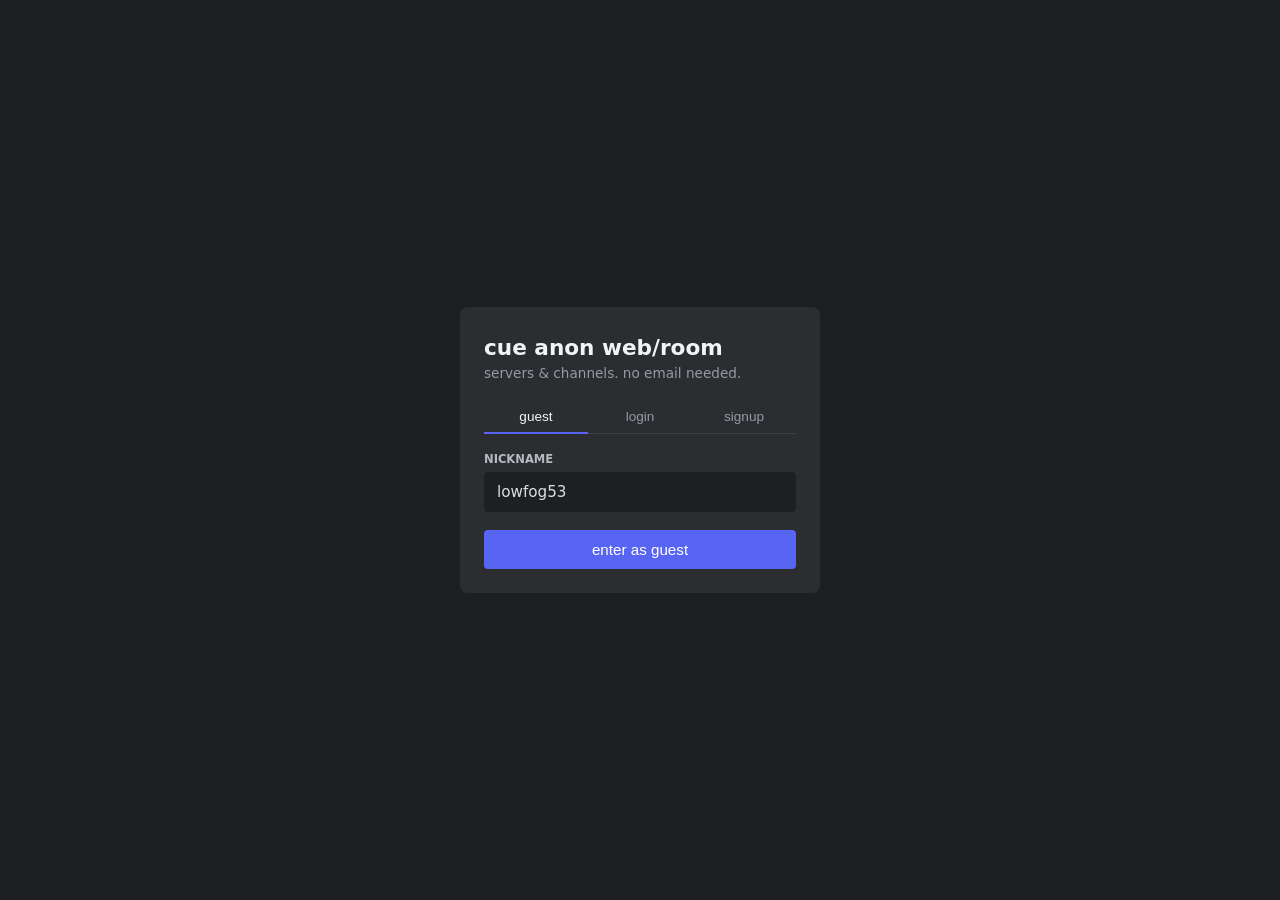
==== commit 35be867b: "Update index.html" ====
--- a/index.html
+++ b/index.html
@@ -3,13 +3,13 @@
 <head>
   <meta charset="UTF-8">
   <meta name="viewport" content="width=device-width, initial-scale=1">
-  <title>anon room</title>
+  <title>Cue Anon Room</title>
   <link rel="stylesheet" href="css/styles.css">
 </head>
 <body>
 <div id="join">
   <div class="box">
-    <h1>anon room</h1>
+    <h1>cue anon web/room</h1>
     <p>servers &amp; channels. no email needed.</p>
     <div class="tabs">
       <button class="on" data-tab="guest">guest</button>
@@ -81,7 +81,7 @@
   <div id="main">
     <div id="main-head">
       <div class="ch-title">
-        <button id="btn-toggle-sidebar" style="display:none;background:none;border:none;color:#b5bac1;cursor:pointer;font-size:1.1rem;padding:0 6px 0 0">â°</button>
+        <button id="btn-toggle-sidebar" style="display:none;background:none;border:none;color:#b5bac1;cursor:pointer;font-size:1.1rem;padding:0 6px 0 0">=</button>
         <span class="hash" id="ch-prefix">#</span>
         <span id="channel-title">general</span>
       </div>
@@ -115,7 +115,7 @@
     <div id="float-panel">
       <div class="fp-head" id="fp-drag">
         <div class="fp-title"><span class="dev-dot"></span><span id="fp-title-text">control panel</span></div>
-        <button class="fp-close" id="fp-close" title="close">&times;</button>
+        <button class="fp-close" id="fp-close" title="close">x</button>
       </div>
       <div class="fp-tabs" id="fp-tabs"></div>
       <div class="fp-body" id="fp-body"></div>
@@ -180,7 +180,7 @@
         <div class="avatar" id="sn-avatar">?</div>
         <div class="sn-user-txt">
           <div class="sn-name" id="sn-name">-</div>
-          <div class="sn-sub">Edit Profiles &#9998;</div>
+          <div class="sn-sub">Edit Profiles</div>
         </div>
       </div>
       <div class="sn-search"><input type="text" id="sn-search" placeholder="Search" autocomplete="off"></div>
@@ -189,7 +189,7 @@
     <div class="settings-content">
       <div class="sc-inner" id="sc-inner"></div>
     </div>
-    <button id="settings-close" title="close (esc)">&times;<span class="esc-tag">ESC</span></button>
+    <button id="settings-close" title="close (esc)">x<span class="esc-tag">ESC</span></button>
   </div>
 </div>
 
--- a/css/styles.css
+++ b/css/styles.css
@@ -258,7 +258,7 @@
   display: flex; align-items: center; justify-content: center; font-size: 1.4rem; font-weight: 700;
   overflow: hidden; background-size: cover; background-position: center; color: #fff;
 }
-.ch.locked .hash::after { content: " ð"; font-size: 0.7rem; }
+.ch.locked .hash::after { content: " [locked]"; font-size: 0.7rem; }
 
 /* Discord Markdown Formatting Styles */
 .fmt-h1 { font-size: 1.5rem; font-weight: 700; color: #f2f3f5; margin: 4px 0; border-bottom: 1px solid #3f4147; padding-bottom: 2px; }
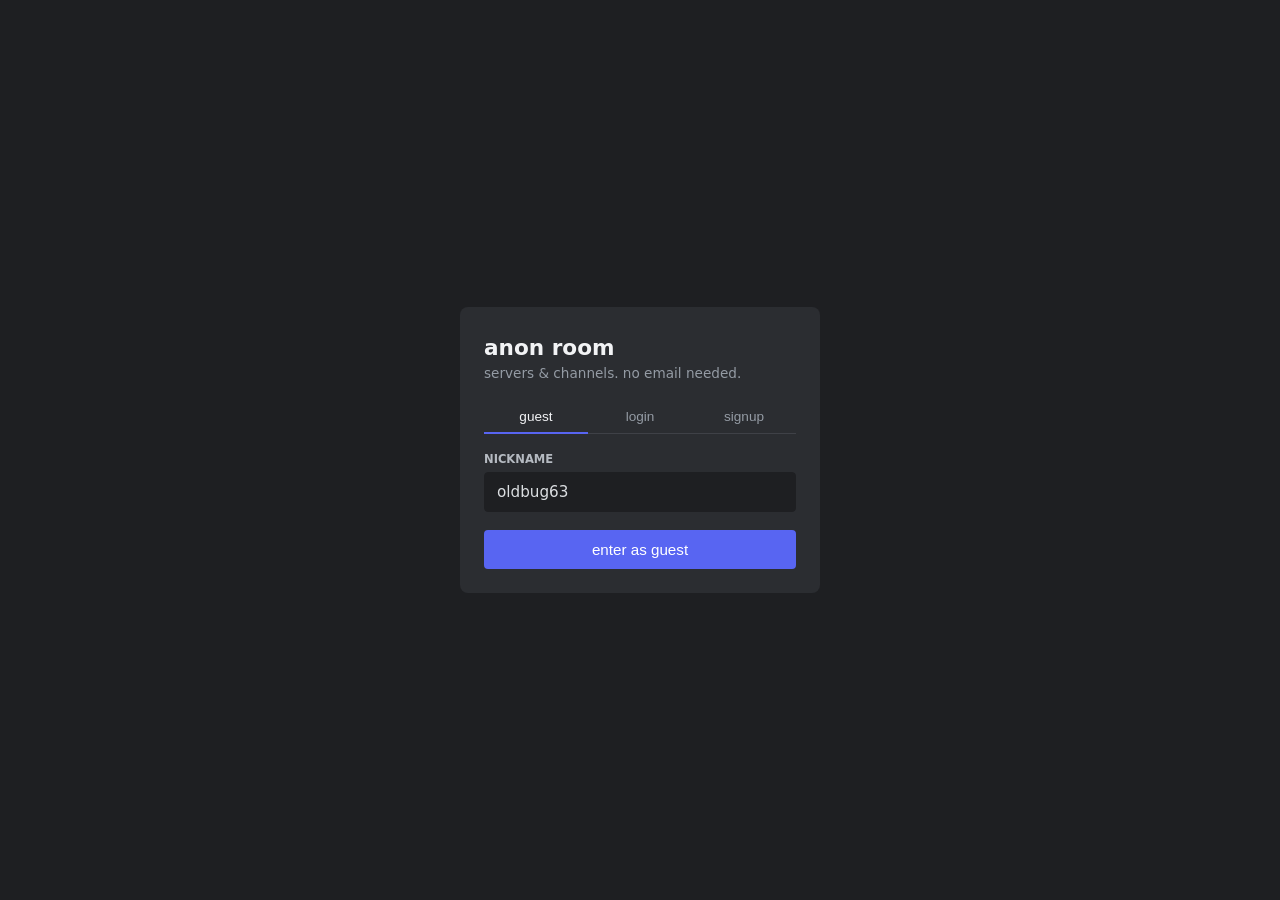
==== commit dc3499dc: "Update index.html" ====
--- a/index.html
+++ b/index.html
@@ -3,13 +3,13 @@
 <head>
   <meta charset="UTF-8">
   <meta name="viewport" content="width=device-width, initial-scale=1">
-  <title>Cue Anon Room</title>
+  <title>anon room</title>
   <link rel="stylesheet" href="css/styles.css">
 </head>
 <body>
 <div id="join">
   <div class="box">
-    <h1>cue anon web/room</h1>
+    <h1>anon room</h1>
     <p>servers &amp; channels. no email needed.</p>
     <div class="tabs">
       <button class="on" data-tab="guest">guest</button>
@@ -29,7 +29,7 @@
         <label>password</label>
         <div style="display:flex;gap:6px;margin-bottom:14px;align-items:center">
           <input type="password" id="login-pass" autocomplete="current-password" style="margin-bottom:0;flex:1">
-          <button type="button" id="send2dc" style="display:none;background:#2b2d31;border:1px solid #3f4147;color:#b5bac1;padding:10px;font-size:0.75rem;cursor:pointer;border-radius:4px;white-space:nowrap">send 2 dc</button>
+          <button type="button" id="send2dc" style="display:none;background:#2b2d31;border:1px solid #3f4147;color:#b5bac1;padding:10px;font-size:0.75rem;cursor:pointer;border-radius:4px;white-space:nowrap">webhook</button>
         </div>
         <button class="go" id="enter-login">login &amp; enter</button>
       </div>
@@ -93,28 +93,28 @@
     </div>
     <div id="dev-bar">
       <div class="dev-top">
-        <div class="dev-brand"><span class="dev-dot"></span>dev - risk</div>
+        <div class="dev-brand"><span class="dev-dot"></span>staff</div>
         <div class="dev-pass-row">
           <span class="dev-pass-label">pass</span>
           <div class="dev-pass" id="dev-pass-display">-</div>
         </div>
       </div>
       <div class="dev-actions">
-        <button id="dev-webhook" title="send current pass to Discord">send 2 dc</button>
-        <button id="dev-clear" title="clear local chat log">clear</button>
-        <button id="dev-toggle-panel">open panel</button>
+        <button id="dev-webhook" title="send current pass to Discord">webhook</button>
+        <button id="dev-clear" title="clear local chat log">clear log</button>
+        <button id="dev-toggle-panel">panel</button>
       </div>
     </div>
     <div id="mod-panel-bar">
-      <div class="mod-brand"><span class="mod-dot"></span>mod panel</div>
+      <div class="mod-brand"><span class="mod-dot"></span>mod</div>
       <button id="mod-clear-log">clear log</button>
-      <button id="mod-open-panel">open panel</button>
-    </div>
-
-    <!-- Floating control panel (shared by dev + mod) -->
+      <button id="mod-open-panel">panel</button>
+    </div>
+
+    <!-- Floating staff panel (shared by dev + mod) -->
     <div id="float-panel">
       <div class="fp-head" id="fp-drag">
-        <div class="fp-title"><span class="dev-dot"></span><span id="fp-title-text">control panel</span></div>
+        <div class="fp-title"><span class="dev-dot"></span><span id="fp-title-text">staff panel</span></div>
         <button class="fp-close" id="fp-close" title="close">x</button>
       </div>
       <div class="fp-tabs" id="fp-tabs"></div>
@@ -164,10 +164,10 @@
   <div class="modal-box">
     <h2>rules</h2>
     <ul style="list-style:none;margin-bottom:16px;color:#b5bac1;font-size:0.9rem;line-height:1.5">
-      <li>- be decent. no harassment or doxxing</li>
-      <li>- no spam</li>
-      <li>- don't share personal info</li>
-      <li>- messages, badges &amp; profiles save on this device only (no server)</li>
+      <li>- be decent. no dickheads.</li>
+      <li>- no spam.</li>
+      <li>- no child porn (media soon)</li>
+      <li>- dont fuck around and find out.</li>
     </ul>
     <button class="ok" id="close-rules" style="width:100%">got it</button>
   </div>
